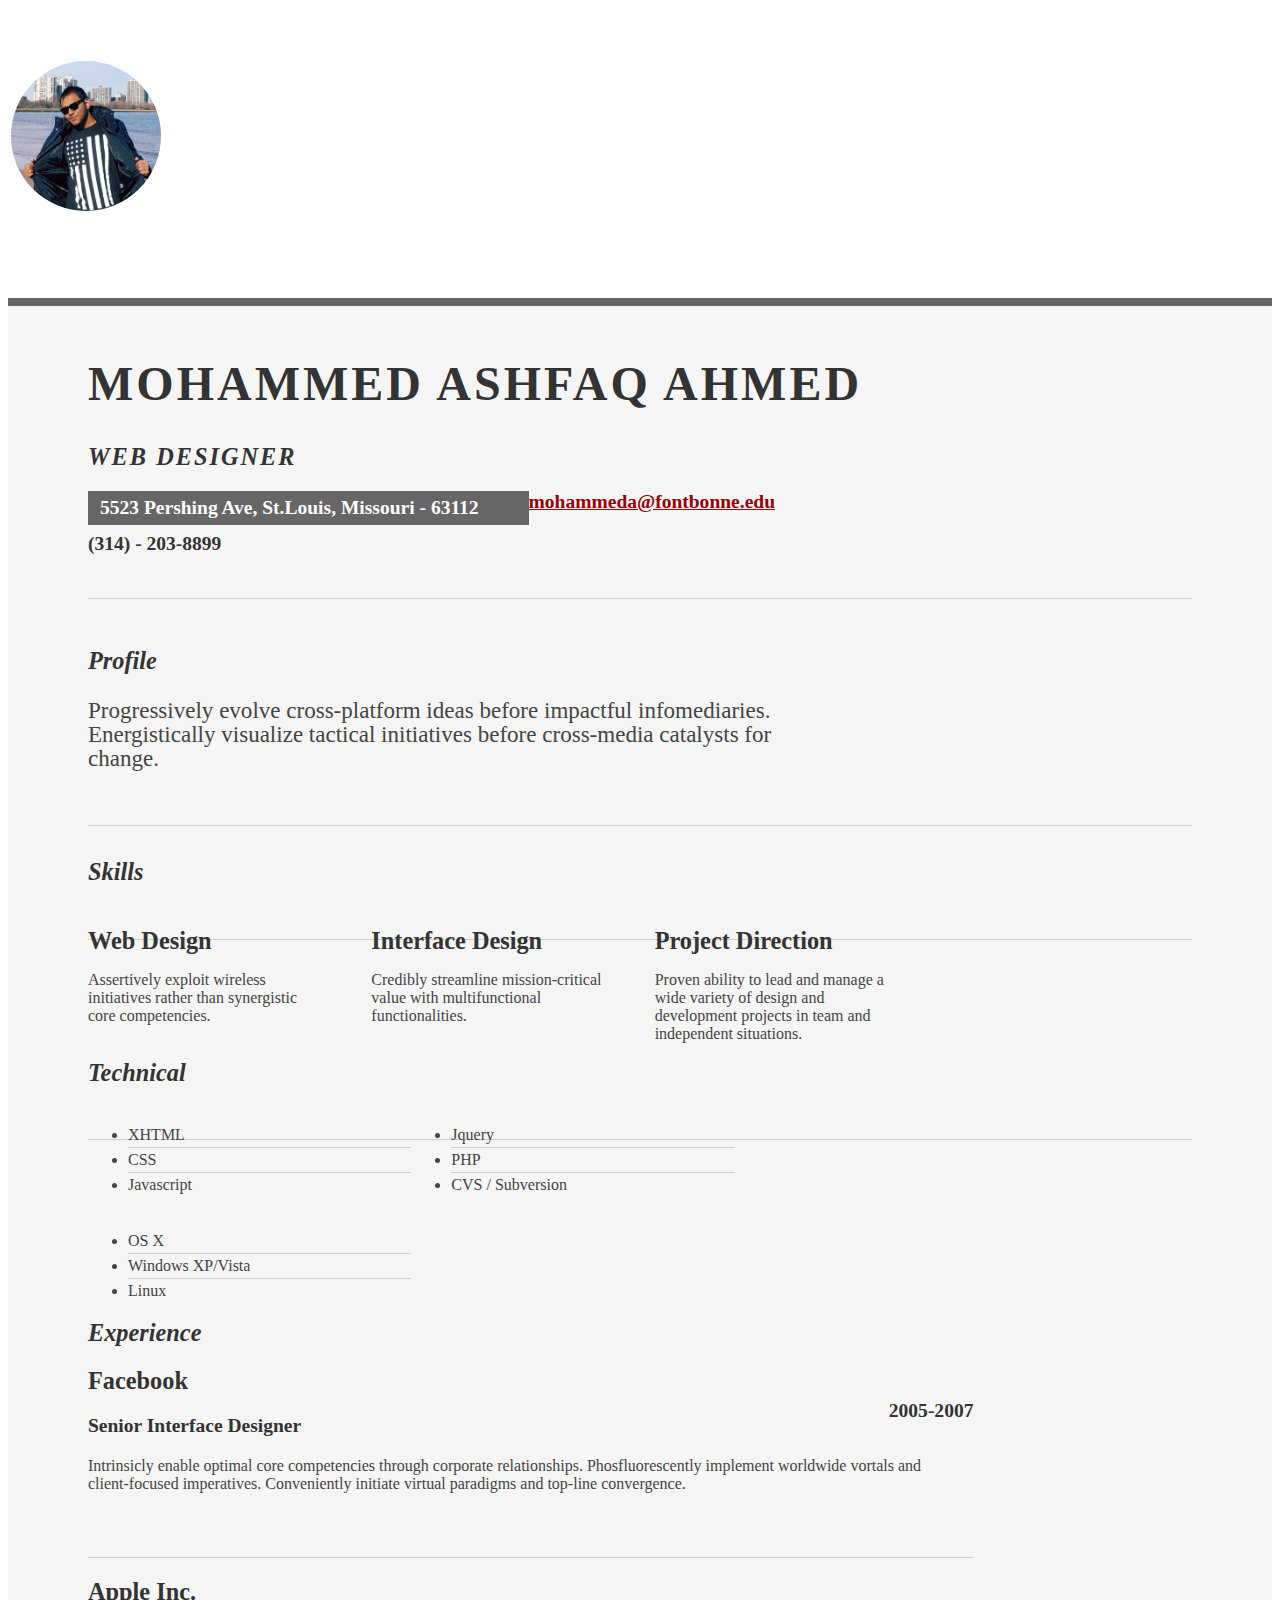
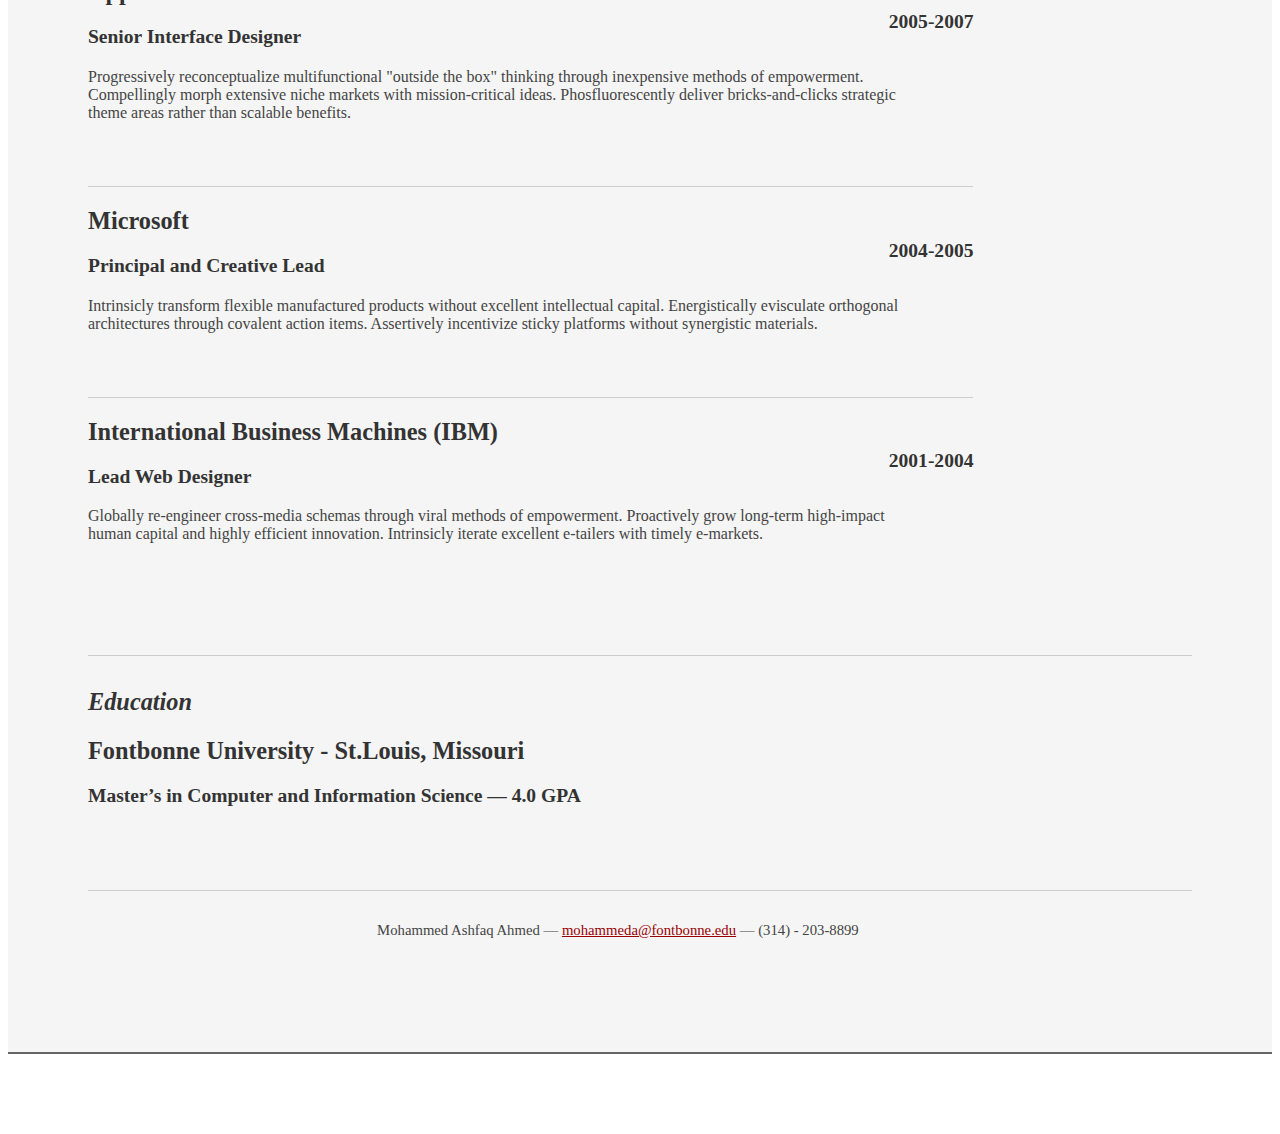
==== ashfaq-resume.html @ e88b84ba "Added Ashfaq's resume, CSS style sheets and images" ====
<!DOCTYPE html PUBLIC "-//W3C//DTD XHTML 1.0 Strict//EN" "http://www.w3.org/TR/xhtml1/DTD/xhtml1-strict.dtd">
<html>
<header>

	<title>Mohammed Ashfaq Ahmed | Web Designer| mohammeda@fontbonne.edu</title>
	<meta http-equiv="content-type" content="text/html; charset=utf-8" />

	<meta name="keywords" content="" />
	<meta name="description" content="" />

	<link rel="stylesheet" type="text/css" href="http://yui.yahooapis.com/2.7.0/build/reset-fonts-grids/reset-fonts-grids.css" media="all" /> 
	<link rel="stylesheet" type="text/css" href="resume.css" media="all" />
	<img src="ash.jpg" alt="Drawing of Ashfaq " class="profile-image" height="400" width="400">

</header>
<body>

<div id="doc2" class="yui-t7">
	<div id="inner">
	
		<div id="hd">
			<div class="yui-gc">
				<div class="yui-u first">
					<h1>Mohammed Ashfaq Ahmed</h1>
					<h2>Web Designer</h2>
				</div>

				<div class="yui-u">
					<div class="contact-info">
						<h3><a id="pdf" href="#">5523 Pershing Ave, St.Louis, Missouri - 63112</a></h3>
						<h3><a href="email">mohammeda@fontbonne.edu</a></h3>
						<h3>(314) - 203-8899</h3>
					</div><!--// .contact-info -->
				</div>
			</div><!--// .yui-gc -->
		</div><!--// hd -->

		<div id="bd">
			<div id="yui-main">
				<div class="yui-b">

					<div class="yui-gf">
						<div class="yui-u first">
							<h2>Profile</h2>
						</div>
						<div class="yui-u">
							<p class="enlarge">
								Progressively evolve cross-platform ideas before impactful infomediaries. Energistically visualize tactical initiatives before cross-media catalysts for change. 
							</p>
						</div>
					</div><!--// .yui-gf -->

					<div class="yui-gf">
						<div class="yui-u first">
							<h2>Skills</h2>
						</div>
						<div class="yui-u">

								<div class="talent">
									<h2>Web Design</h2>
									<p>Assertively exploit wireless initiatives rather than synergistic core competencies.	</p>
								</div>

								<div class="talent">
									<h2>Interface Design</h2>
									<p>Credibly streamline mission-critical value with multifunctional functionalities.	 </p>
								</div>

								<div class="talent">
									<h2>Project Direction</h2>
									<p>Proven ability to lead and manage a wide variety of design and development projects in team and independent situations.</p>
								</div>
						</div>
					</div><!--// .yui-gf -->

					<div class="yui-gf">
						<div class="yui-u first">
							<h2>Technical</h2>
						</div>
						<div class="yui-u">
							<ul class="talent">
								<li>XHTML</li>
								<li>CSS</li>
								<li class="last">Javascript</li>
							</ul>

							<ul class="talent">
								<li>Jquery</li>
								<li>PHP</li>
								<li class="last">CVS / Subversion</li>
							</ul>

							<ul class="talent">
								<li>OS X</li>
								<li>Windows XP/Vista</li>
								<li class="last">Linux</li>
							</ul>
						</div>
					</div><!--// .yui-gf-->

					<div class="yui-gf">
	
						<div class="yui-u first">
							<h2>Experience</h2>
						</div><!--// .yui-u -->

						<div class="yui-u">

							<div class="job">
								<h2>Facebook</h2>
								<h3>Senior Interface Designer</h3>
								<h4>2005-2007</h4>
								<p>Intrinsicly enable optimal core competencies through corporate relationships. Phosfluorescently implement worldwide vortals and client-focused imperatives. Conveniently initiate virtual paradigms and top-line convergence. </p>
							</div>

							<div class="job">
								<h2>Apple Inc.</h2>
								<h3>Senior Interface Designer</h3>
								<h4>2005-2007</h4>
								<p>Progressively reconceptualize multifunctional "outside the box" thinking through inexpensive methods of empowerment. Compellingly morph extensive niche markets with mission-critical ideas. Phosfluorescently deliver bricks-and-clicks strategic theme areas rather than scalable benefits. </p>
							</div>

							<div class="job">
								<h2>Microsoft</h2>
								<h3>Principal and Creative Lead</h3>
								<h4>2004-2005</h4>
								<p>Intrinsicly transform flexible manufactured products without excellent intellectual capital. Energistically evisculate orthogonal architectures through covalent action items. Assertively incentivize sticky platforms without synergistic materials. </p>
							</div>


							<div class="job last">
								<h2>International Business Machines (IBM)</h2>
								<h3>Lead Web Designer</h3>
								<h4>2001-2004</h4>
								<p>Globally re-engineer cross-media schemas through viral methods of empowerment. Proactively grow long-term high-impact human capital and highly efficient innovation. Intrinsicly iterate excellent e-tailers with timely e-markets.</p>
							</div>

						</div><!--// .yui-u -->
					</div><!--// .yui-gf -->


					<div class="yui-gf last">
						<div class="yui-u first">
							<h2>Education</h2>
						</div>
						<div class="yui-u">
							<h2>Fontbonne University - St.Louis, Missouri</h2>
							<h3>Master’s in Computer and Information Science &mdash; <strong>4.0 GPA</strong> </h3>
						</div>
					</div><!--// .yui-gf -->


				</div><!--// .yui-b -->
			</div><!--// yui-main -->
		</div><!--// bd -->

		<div id="ft">
			<p>Mohammed Ashfaq Ahmed &mdash; <a href="email">mohammeda@fontbonne.edu</a> &mdash; (314) - 203-8899</p>
		</div><!--// footer -->

	</div><!-- // inner -->


</div><!--// doc -->


</body>
</html>
---- resume.css ----
/*
---------------------------------------------------------------------------------
	STRIPPED DOWN RESUME TEMPLATE
    html resume

    v0.9: 5/28/09

    design and code by: thingsthatarebrown.com 
                        (matt brown)
---------------------------------------------------------------------------------
*/


.msg { padding: 10px; background: #222; position: relative; }
.msg h1 { color: #fff;  }
.msg a { margin-left: 20px; background: #408814; color: white; padding: 4px 8px; text-decoration: none; }
.msg a:hover { background: #266400; }

/* //-- yui-grids style overrides -- */
body { font-family: Georgia; color: #444; }
#inner { padding: 10px 80px; margin: 80px auto; background: #f5f5f5; border: solid #666; border-width: 8px 0 2px 0; }
.yui-gf { margin-bottom: 2em; padding-bottom: 2em; border-bottom: 1px solid #ccc; }

/* //-- header, body, footer -- */
#hd { margin: 2.5em 0 3em 0; padding-bottom: 1.5em; border-bottom: 1px solid #ccc }
#hd h2 { text-transform: uppercase; letter-spacing: 2px; }
#bd, #ft { margin-bottom: 2em; }

/* //-- footer -- */
#ft { padding: 1em 0 5em 0; font-size: 92%; border-top: 1px solid #ccc; text-align: center; }
#ft p { margin-bottom: 0; text-align: center;   }

/* //-- core typography and style -- */
#hd h1 { font-size: 48px; text-transform: uppercase; letter-spacing: 3px; }
h2 { font-size: 152% }
h3, h4 { font-size: 122%; }
h1, h2, h3, h4 { color: #333; }
p { font-size: 100%; line-height: 18px; padding-right: 3em; }
a { color: #990003 }
a:hover { text-decoration: none; }
strong { font-weight: bold; }
li { line-height: 24px; border-bottom: 1px solid #ccc; }
p.enlarge { font-size: 144%; padding-right: 6.5em; line-height: 24px; }
p.enlarge span { color: #000 }
.contact-info { margin-top: 7px; }
.first h2 { font-style: italic; }
.last { border-bottom: 0 }


/* //-- section styles -- */

a#pdf { display: block; float: left; background: #666; color: white; padding: 6px 50px 6px 12px; margin-bottom: 6px; text-decoration: none;  }
a#pdf:hover { background: #222; }

.job { position: relative; margin-bottom: 1em; padding-bottom: 1em; border-bottom: 1px solid #ccc; }
.job h4 { position: absolute; top: 0.35em; right: 0 }
.job p { margin: 0.75em 0 3em 0; }

.last { border: none; }
.skills-list {  }
.skills-list ul { margin: 0; }
.skills-list li { margin: 3px 0; padding: 3px 0; }
.skills-list li span { font-size: 152%; display: block; margin-bottom: -2px; padding: 0 }
.talent { width: 32%; float: left }
.talent h2 { margin-bottom: 6px; }

#srt-ttab { margin-bottom: 100px; text-align: center;  }
#srt-ttab img.last { margin-top: 20px }

/* --// override to force 1/8th width grids -- */
.yui-gf .yui-u{width:80.2%;}
.yui-gf div.first{width:12.3%;}
header .profile-image {
  margin-top: 50px;
  width: 150px;
  height: 150px;
  border-radius: 50%;
  border: 3px solid white;
  transition: all .5s;
}
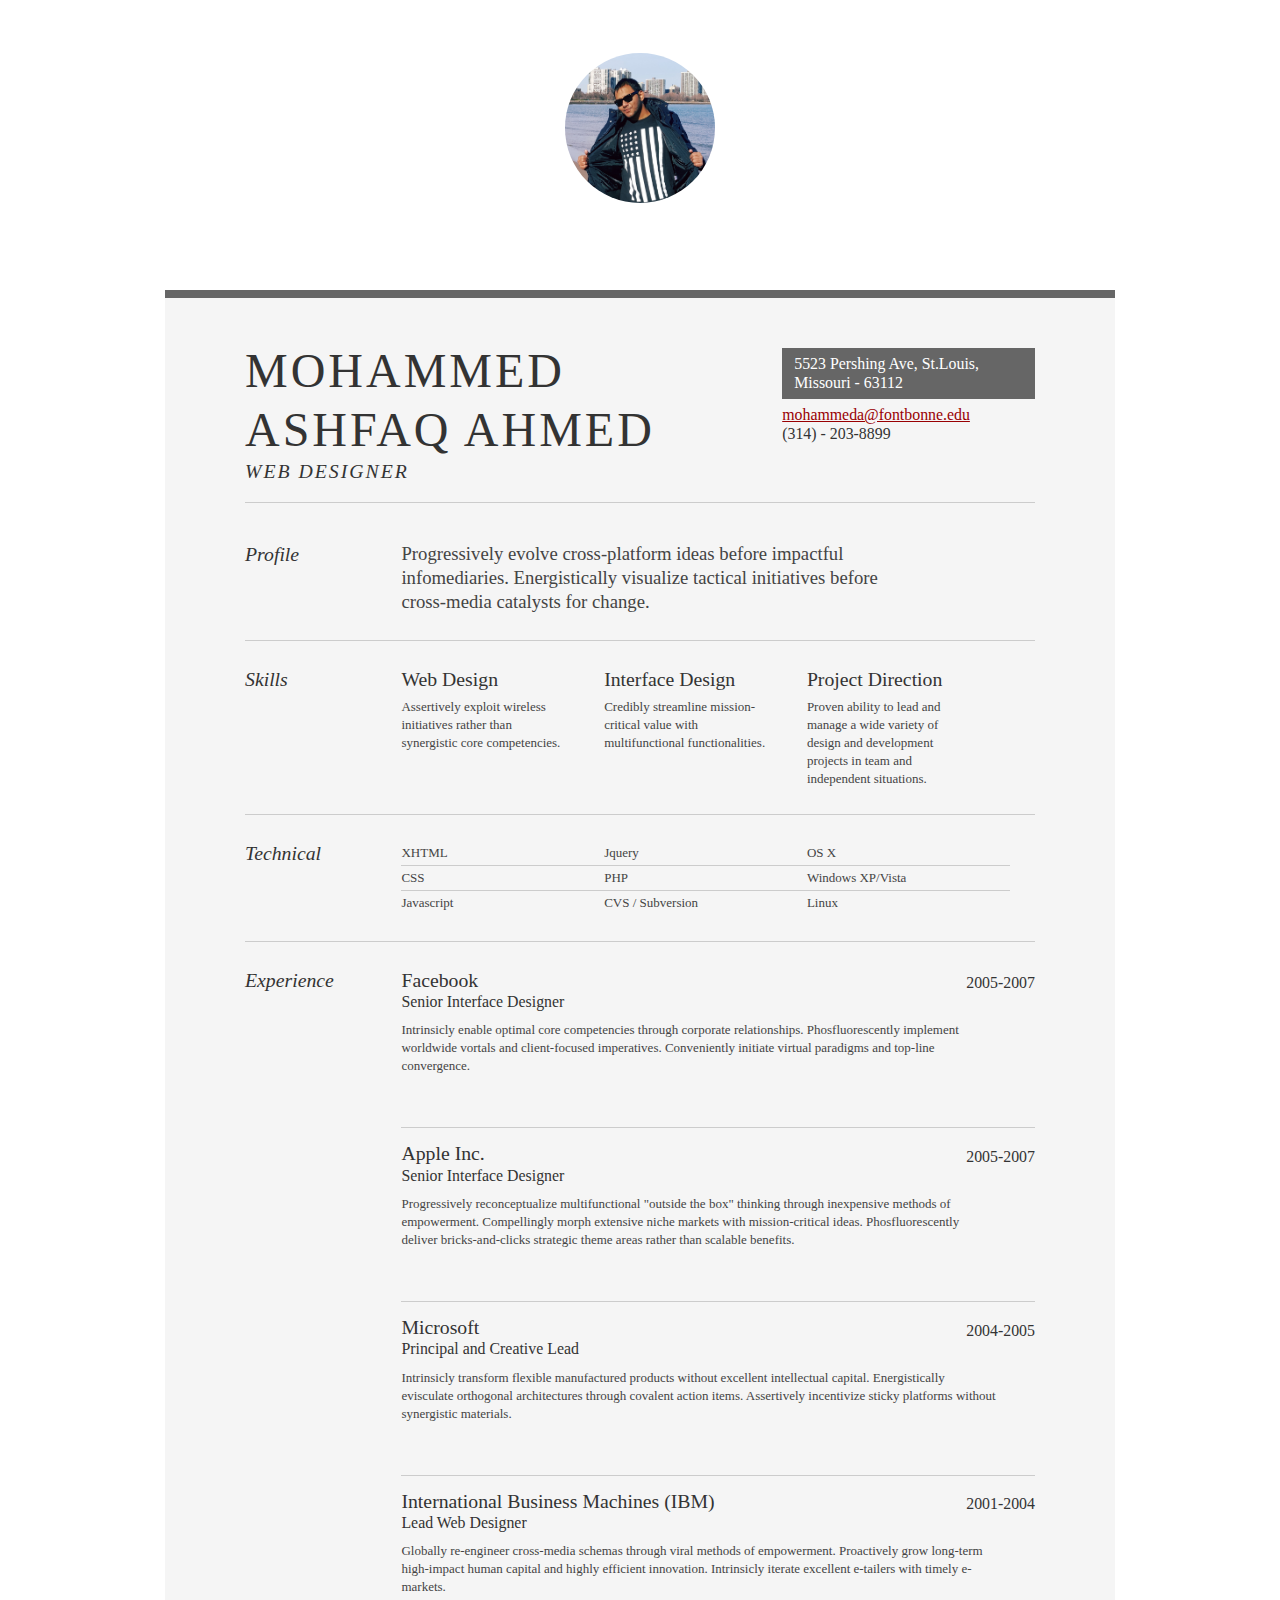
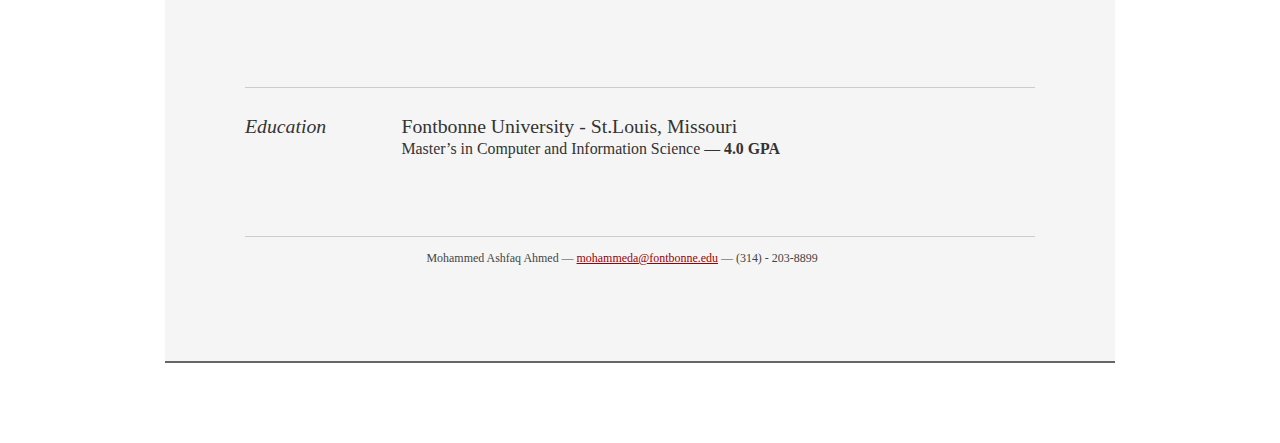
==== commit 62f3ba61: "Added resumestyle2.css for better appearance of resume" ====
--- a/ashfaq-resume.html
+++ b/ashfaq-resume.html
@@ -8,7 +8,7 @@
 	<meta name="keywords" content="" />
 	<meta name="description" content="" />
 
-	<link rel="stylesheet" type="text/css" href="http://yui.yahooapis.com/2.7.0/build/reset-fonts-grids/reset-fonts-grids.css" media="all" /> 
+	<link rel="stylesheet" type="text/css" href="resumestyle2.css" media="all" /> 
 	<link rel="stylesheet" type="text/css" href="resume.css" media="all" />
 	<img src="ash.jpg" alt="Drawing of Ashfaq " class="profile-image" height="400" width="400">
 
--- a/resumestyle2.css
+++ b/resumestyle2.css
@@ -0,0 +1,7 @@
+/*
+Copyright (c) 2009, Yahoo! Inc. All rights reserved.
+Code licensed under the BSD License:
+http://developer.yahoo.net/yui/license.txt
+version: 2.7.0
+*/
+html{color:#000;background:#FFF;}body,div,dl,dt,dd,ul,ol,li,h1,h2,h3,h4,h5,h6,pre,code,form,fieldset,legend,input,button,textarea,p,blockquote,th,td{margin:0;padding:0;}table{border-collapse:collapse;border-spacing:0;}fieldset,img{border:0;}address,caption,cite,code,dfn,em,strong,th,var,optgroup{font-style:inherit;font-weight:inherit;}del,ins{text-decoration:none;}li{list-style:none;}caption,th{text-align:left;}h1,h2,h3,h4,h5,h6{font-size:100%;font-weight:normal;}q:before,q:after{content:'';}abbr,acronym{border:0;font-variant:normal;}sup{vertical-align:baseline;}sub{vertical-align:baseline;}legend{color:#000;}input,button,textarea,select,optgroup,option{font-family:inherit;font-size:inherit;font-style:inherit;font-weight:inherit;}input,button,textarea,select{*font-size:100%;}body{font:13px/1.231 arial,helvetica,clean,sans-serif;*font-size:small;*font:x-small;}select,input,button,textarea,button{font:99% arial,helvetica,clean,sans-serif;}table{font-size:inherit;font:100%;}pre,code,kbd,samp,tt{font-family:monospace;*font-size:108%;line-height:100%;}body{text-align:center;}#doc,#doc2,#doc3,#doc4,.yui-t1,.yui-t2,.yui-t3,.yui-t4,.yui-t5,.yui-t6,.yui-t7{margin:auto;text-align:left;width:57.69em;*width:56.25em;}#doc2{width:73.076em;*width:71.25em;}#doc3{margin:auto 10px;width:auto;}#doc4{width:74.923em;*width:73.05em;}.yui-b{position:relative;}.yui-b{_position:static;}#yui-main .yui-b{position:static;}#yui-main,.yui-g .yui-u .yui-g{width:100%;}.yui-t1 #yui-main,.yui-t2 #yui-main,.yui-t3 #yui-main{float:right;margin-left:-25em;}.yui-t4 #yui-main,.yui-t5 #yui-main,.yui-t6 #yui-main{float:left;margin-right:-25em;}.yui-t1 .yui-b{float:left;width:12.30769em;*width:12.00em;}.yui-t1 #yui-main .yui-b{margin-left:13.30769em;*margin-left:13.05em;}.yui-t2 .yui-b{float:left;width:13.8461em;*width:13.50em;}.yui-t2 #yui-main .yui-b{margin-left:14.8461em;*margin-left:14.55em;}.yui-t3 .yui-b{float:left;width:23.0769em;*width:22.50em;}.yui-t3 #yui-main .yui-b{margin-left:24.0769em;*margin-left:23.62em;}.yui-t4 .yui-b{float:right;width:13.8456em;*width:13.50em;}.yui-t4 #yui-main .yui-b{margin-right:14.8456em;*margin-right:14.55em;}.yui-t5 .yui-b{float:right;width:18.4615em;*width:18.00em;}.yui-t5 #yui-main .yui-b{margin-right:19.4615em;*margin-right:19.125em;}.yui-t6 .yui-b{float:right;width:23.0769em;*width:22.50em;}.yui-t6 #yui-main .yui-b{margin-right:24.0769em;*margin-right:23.62em;}.yui-t7 #yui-main .yui-b{display:block;margin:0 0 1em 0;}#yui-main .yui-b{float:none;width:auto;}.yui-gb .yui-u,.yui-g .yui-gb .yui-u,.yui-gb .yui-g,.yui-gb .yui-gb,.yui-gb .yui-gc,.yui-gb .yui-gd,.yui-gb .yui-ge,.yui-gb .yui-gf,.yui-gc .yui-u,.yui-gc .yui-g,.yui-gd .yui-u{float:left;}.yui-g .yui-u,.yui-g .yui-g,.yui-g .yui-gb,.yui-g .yui-gc,.yui-g .yui-gd,.yui-g .yui-ge,.yui-g .yui-gf,.yui-gc .yui-u,.yui-gd .yui-g,.yui-g .yui-gc .yui-u,.yui-ge .yui-u,.yui-ge .yui-g,.yui-gf .yui-g,.yui-gf .yui-u{float:right;}.yui-g div.first,.yui-gb div.first,.yui-gc div.first,.yui-gd div.first,.yui-ge div.first,.yui-gf div.first,.yui-g .yui-gc div.first,.yui-g .yui-ge div.first,.yui-gc div.first div.first{float:left;}.yui-g .yui-u,.yui-g .yui-g,.yui-g .yui-gb,.yui-g .yui-gc,.yui-g .yui-gd,.yui-g .yui-ge,.yui-g .yui-gf{width:49.1%;}.yui-gb .yui-u,.yui-g .yui-gb .yui-u,.yui-gb .yui-g,.yui-gb .yui-gb,.yui-gb .yui-gc,.yui-gb .yui-gd,.yui-gb .yui-ge,.yui-gb .yui-gf,.yui-gc .yui-u,.yui-gc .yui-g,.yui-gd .yui-u{width:32%;margin-left:1.99%;}.yui-gb .yui-u{*margin-left:1.9%;*width:31.9%;}.yui-gc div.first,.yui-gd .yui-u{width:66%;}.yui-gd div.first{width:32%;}.yui-ge div.first,.yui-gf .yui-u{width:74.2%;}.yui-ge .yui-u,.yui-gf div.first{width:24%;}.yui-g .yui-gb div.first,.yui-gb div.first,.yui-gc div.first,.yui-gd div.first{margin-left:0;}.yui-g .yui-g .yui-u,.yui-gb .yui-g .yui-u,.yui-gc .yui-g .yui-u,.yui-gd .yui-g .yui-u,.yui-ge .yui-g .yui-u,.yui-gf .yui-g .yui-u{width:49%;*width:48.1%;*margin-left:0;}.yui-g .yui-g .yui-u{width:48.1%;}.yui-g .yui-gb div.first,.yui-gb .yui-gb div.first{*margin-right:0;*width:32%;_width:31.7%;}.yui-g .yui-gc div.first,.yui-gd .yui-g{width:66%;}.yui-gb .yui-g div.first{*margin-right:4%;_margin-right:1.3%;}.yui-gb .yui-gc div.first,.yui-gb .yui-gd div.first{*margin-right:0;}.yui-gb .yui-gb .yui-u,.yui-gb .yui-gc .yui-u{*margin-left:1.8%;_margin-left:4%;}.yui-g .yui-gb .yui-u{_margin-left:1.0%;}.yui-gb .yui-gd .yui-u{*width:66%;_width:61.2%;}.yui-gb .yui-gd div.first{*width:31%;_width:29.5%;}.yui-g .yui-gc .yui-u,.yui-gb .yui-gc .yui-u{width:32%;_float:right;margin-right:0;_margin-left:0;}.yui-gb .yui-gc div.first{width:66%;*float:left;*margin-left:0;}.yui-gb .yui-ge .yui-u,.yui-gb .yui-gf .yui-u{margin:0;}.yui-gb .yui-gb .yui-u{_margin-left:.7%;}.yui-gb .yui-g div.first,.yui-gb .yui-gb div.first{*margin-left:0;}.yui-gc .yui-g .yui-u,.yui-gd .yui-g .yui-u{*width:48.1%;*margin-left:0;}.yui-gb .yui-gd div.first{width:32%;}.yui-g .yui-gd div.first{_width:29.9%;}.yui-ge .yui-g{width:24%;}.yui-gf .yui-g{width:74.2%;}.yui-gb .yui-ge div.yui-u,.yui-gb .yui-gf div.yui-u{float:right;}.yui-gb .yui-ge div.first,.yui-gb .yui-gf div.first{float:left;}.yui-gb .yui-ge .yui-u,.yui-gb .yui-gf div.first{*width:24%;_width:20%;}.yui-gb .yui-ge div.first,.yui-gb .yui-gf .yui-u{*width:73.5%;_width:65.5%;}.yui-ge div.first .yui-gd .yui-u{width:65%;}.yui-ge div.first .yui-gd div.first{width:32%;}#hd:after,#bd:after,#ft:after,.yui-g:after,.yui-gb:after,.yui-gc:after,.yui-gd:after,.yui-ge:after,.yui-gf:after{content:".";display:block;height:0;clear:both;visibility:hidden;}#hd,#bd,#ft,.yui-g,.yui-gb,.yui-gc,.yui-gd,.yui-ge,.yui-gf{zoom:1;}